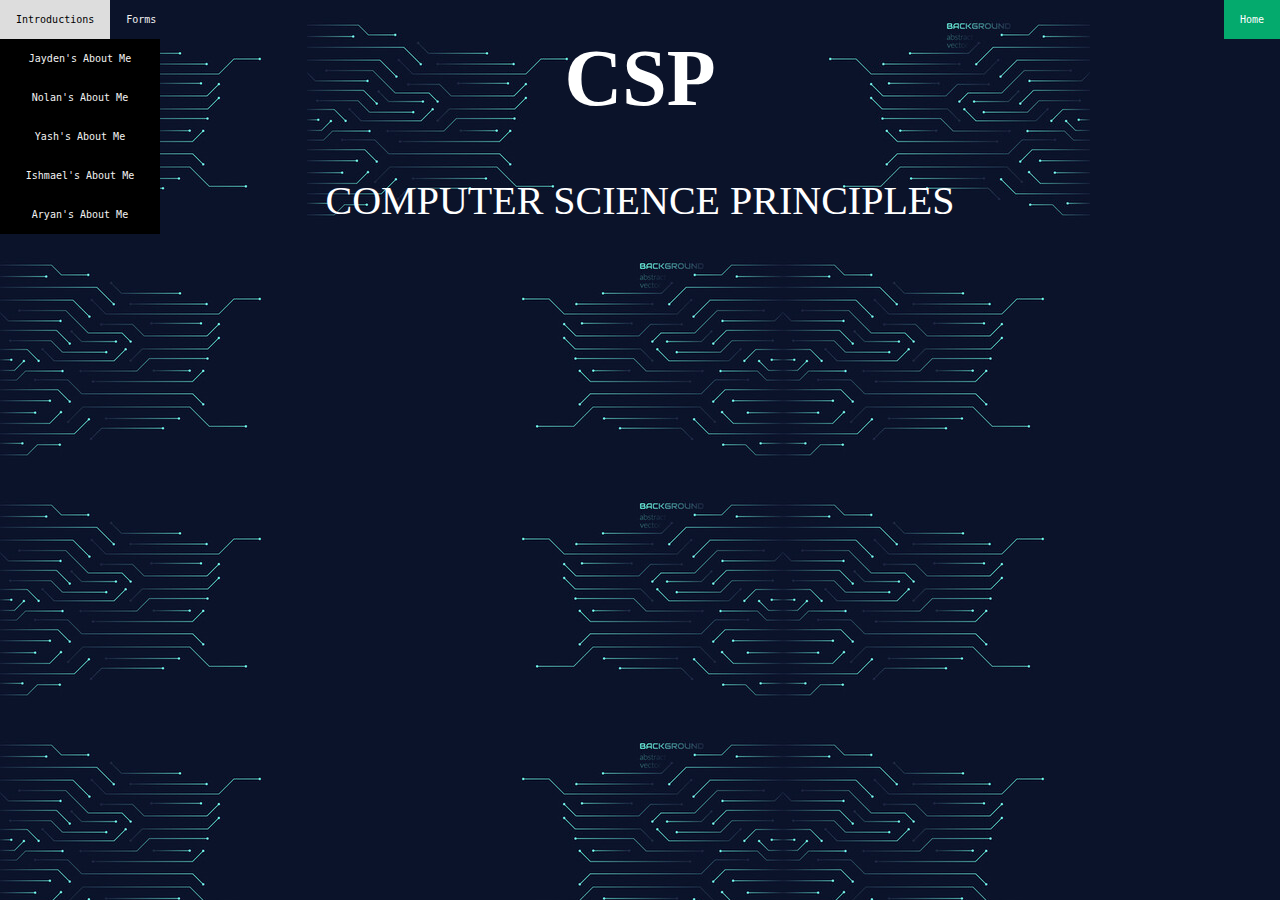
==== index.html @ 7e849517 "Add files via upload" ====
<!DOCTYPE html>
<html>
    <head>
        <meta charset="utf-8">
        <meta name="viewport" content="width=device-width, initial-scale=1">
        <link href="homepagestyle.css" rel="stylesheet" type="text/css" />
        <title>CSP Website Homepage</title>
    </head>
    <body style="background-image: url('computer theme.jpeg');"> 
        <div class="t1">
            <div class="topnav">
                <a class="active" href="index.html">Home</a>
                <div class="dropdown">
                    <a href="#">Introductions</a>
                    <div class="dropdown-content">
                        <a href="jaydenshp.html">Jayden's About Me</a>
                        <a href="nolanshp.html">Nolan's About Me</a>
                        <a href="yashshp.html">Yash's About Me</a>
                        <a href="Ishmaelshp.html">Ishmael's About Me</a>
                        <a href="aryanshp.html">Aryan's About Me</a>
                    </div>
                </div>
                <a href="forms.html">Forms</a>
            </div>
        </div>
      
        <div class="toppart"> 
            <div class="container">
                <img src="computer theme.jpeg" class="hometitle">
                <div class="centered">
                    <h1>CSP</h1> 
                    <p>COMPUTER SCIENCE PRINCIPLES</p>
                </div>
            </div>
        </div>

        <div class="underlying">
            <h1>Welcome to the website! It is run by 5 students who love coding C;</h1>
        </div>

        <br>
      <br>
      <br>
      <br>
      <br>
      <br>
      <br>
      <br>
      <br>
      <br>
      <br>
      <br><br><br><br><br><br><br><br><br><br><br><br><br><br><br><br><br><br>

        
      
      
      
      
      
      
      
      
      
      
      
      
      
      
      
      
      
      
      
      
      
      
      
      
      
      
      
      
      
      
      
      
      
      
      
      <script src="https://code.jquery.com/jquery-3.6.0.min.js"></script>
        <script src="script.js"></script>
        <script>
            $(document).ready(function() {
                var previousScroll = 0;
                $(window).scroll(function() {
                    var currentScroll = $(this).scrollTop();
                    if (currentScroll > previousScroll) {
                        $(".toppart").css("opacity", 0);
                        $(".underlying").css("opacity", 1);
                    } else {
                        $(".toppart").css("opacity", 1);
                        $(".underlying").css("opacity", 0);
                    }
                    previousScroll = currentScroll;
                });
                
                // Jayden's page
                document.getElementById("page2").addEventListener("click", function() {
                    window.location.href = "jaydenshp.html";
                });
            });
        </script>
    </body>
</html>
---- homepagestyle.css ----
html, body {
  height: 100%;
  margin: 0; /* Ensure no default margin */
  width: 100%;
}

.centered {
  position: absolute;
  top: 50%;
  left: 50%;
  transform: translate(-50%, -50%);
  font-size: 40px;
}

.container {
  position: relative;
  text-align: center;
  color: white;
}

.toppart {  
    opacity: 1;
    transition: opacity 0.5s ease-in-out;
}

.underlying {  
  opacity: 0;
  transition: opacity 0.5s ease-in-out;
  color: white;
  text-align: center;
}

/* homebar thing */
.topnav {
  background-color: #000000; /* Ensure background is black */
  overflow: visible; /* Make overflow content visible */
  position: sticky;
  top: 0;
  z-index: 10;  /* ensure it stays on top */
  width: 100%;  /* ensure it takes the full width */
}


.topnav a {
    float: right; /* by default the links will float right */
    color: #f2f2f2;
    text-align: center;
    padding: 14px 16px;
    text-decoration: none;
    font-size: 10px;
}

.topnav .dropdown, 
.topnav a[href="forms.html"] {
    float: left;
}

.topnav a:hover {
  background-color: #ddd;
  color: black;
}

.topnav a.active {
  background-color: #04AA6D;
  color: white;
}

.t1 {
    font-family: "Roboto", "Comfortaa", monospace;
    overflow: visible; /* Ensure overflow is visible */
    width: 100%;  /* ensure it takes the full width */
}

.dropdown {
  float: left;  /* ensure it floats to the left */
  position: relative;
  display: inline-block;
}

.dropdown-content {
  display: none;
  position: absolute;
  top: 100%;
  left: 0;
  background-color: #000000;
  min-width: 160px;
  z-index: 1;
}

.dropdown:hover .dropdown-content {
  display: grid;
}
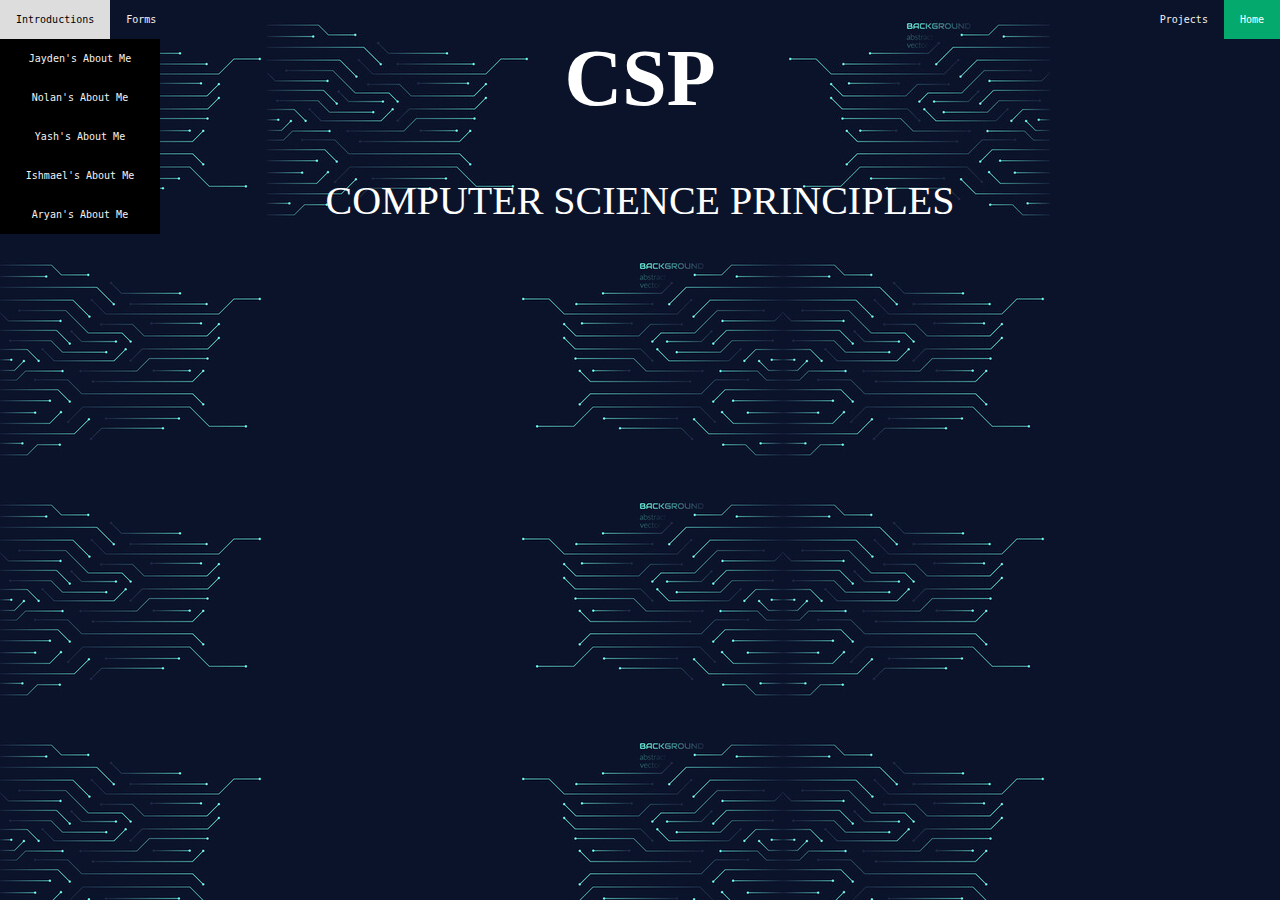
==== commit 97433546: "new" ====
--- a/index.html
+++ b/index.html
@@ -21,6 +21,7 @@
                     </div>
                 </div>
                 <a href="forms.html">Forms</a>
+                <a class = "rightform" href="projects.html">Projects</a>
             </div>
         </div>
       
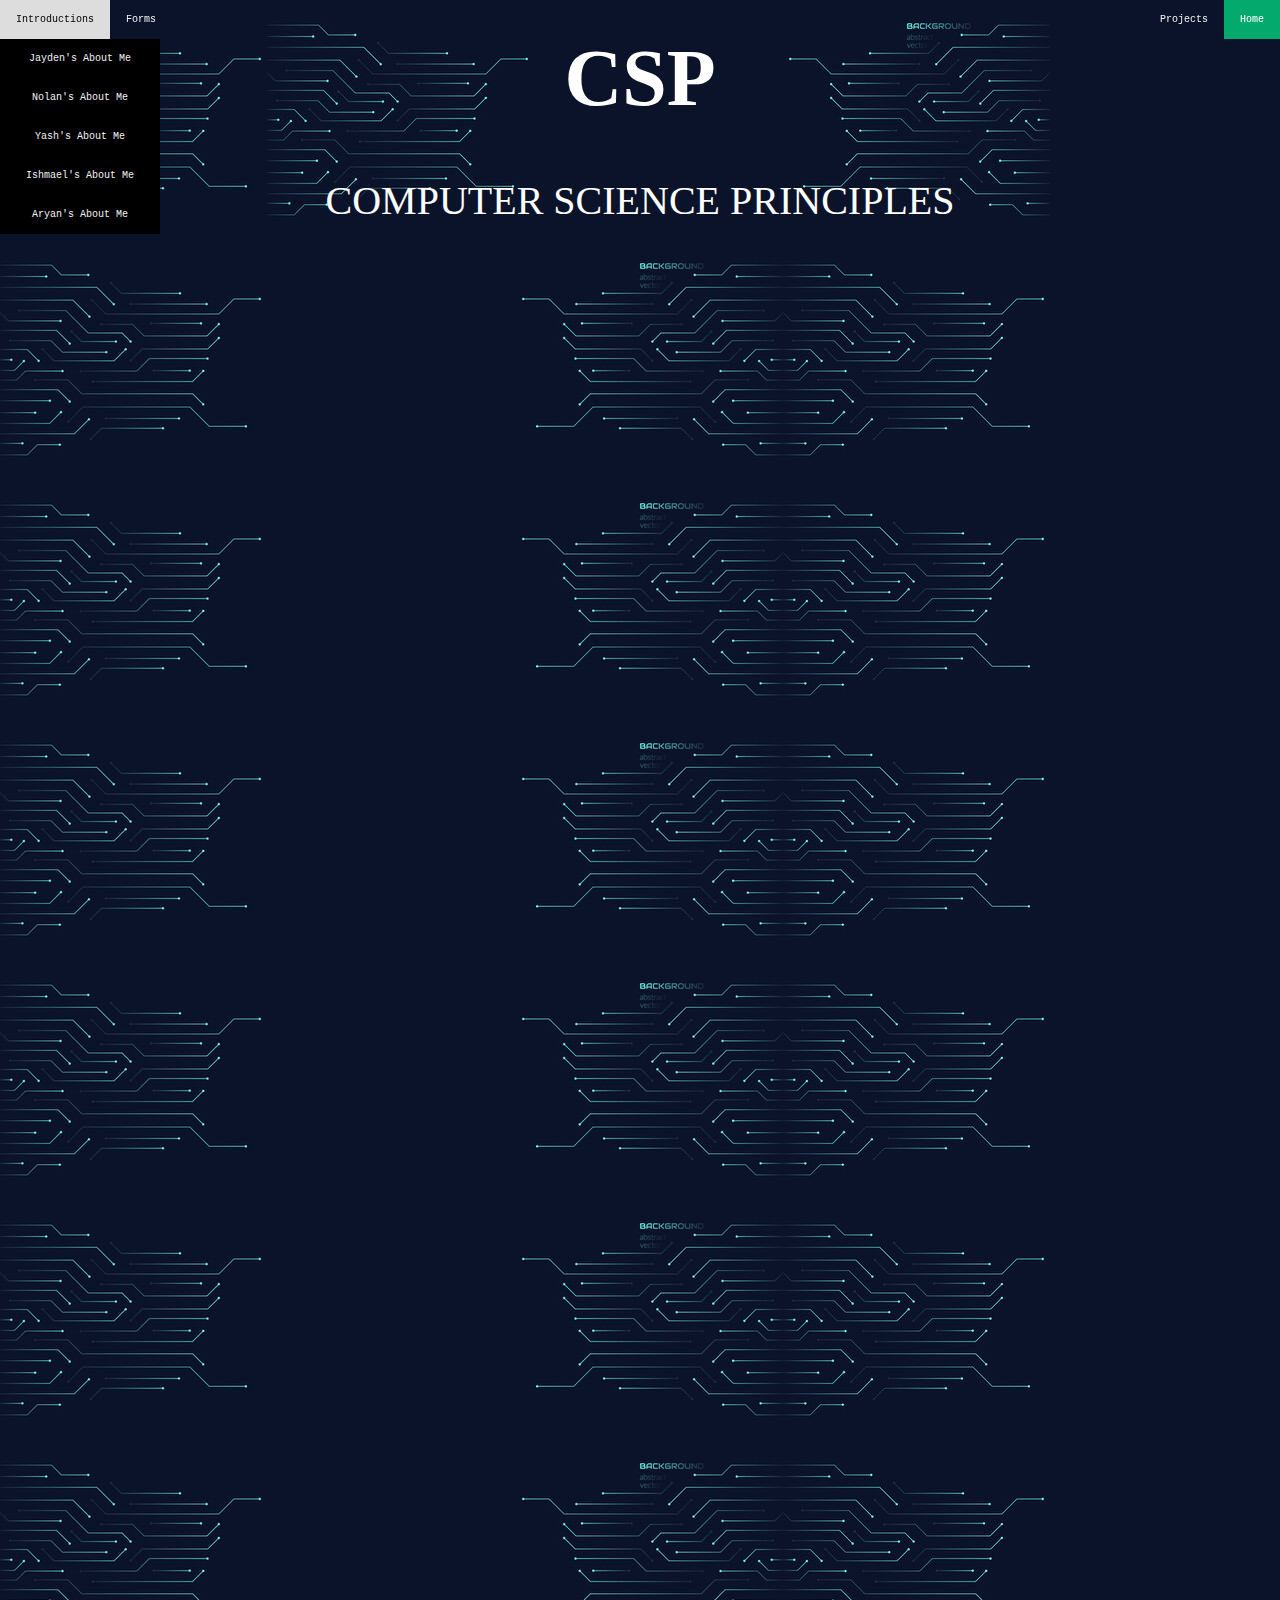
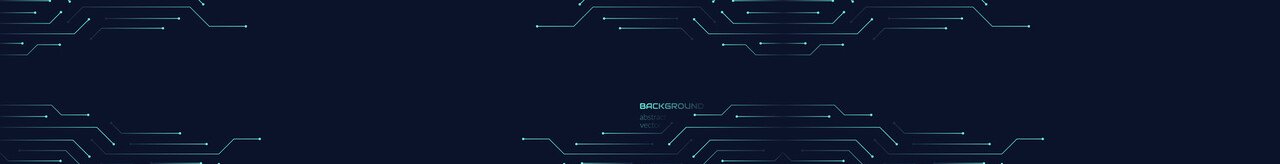
==== commit 1bf21b88: "updated" ====
--- a/index.html
+++ b/index.html
@@ -39,18 +39,16 @@
             <h1>Welcome to the website! It is run by 5 students who love coding C;</h1>
         </div>
 
-        <br>
-      <br>
-      <br>
-      <br>
-      <br>
-      <br>
-      <br>
-      <br>
-      <br>
-      <br>
-      <br>
-      <br><br><br><br><br><br><br><br><br><br><br><br><br><br><br><br><br><br>
+        <br><br><br><br><br><br><br><br>
+        <br><br><br><br><br><br><br><br>
+        <br><br><br><br><br><br><br><br>
+        <br><br><br><br><br><br><br><br>
+        <br><br><br><br><br><br><br><br>
+        <br><br><br><br><br><br><br><br>
+        <br><br><br><br><br><br><br><br>
+        <br><br><br><br><br><br><br><br>
+        <br><br><br><br><br><br><br><br>
+        <br><br><br><br><br><br><br><br>
 
         
       
